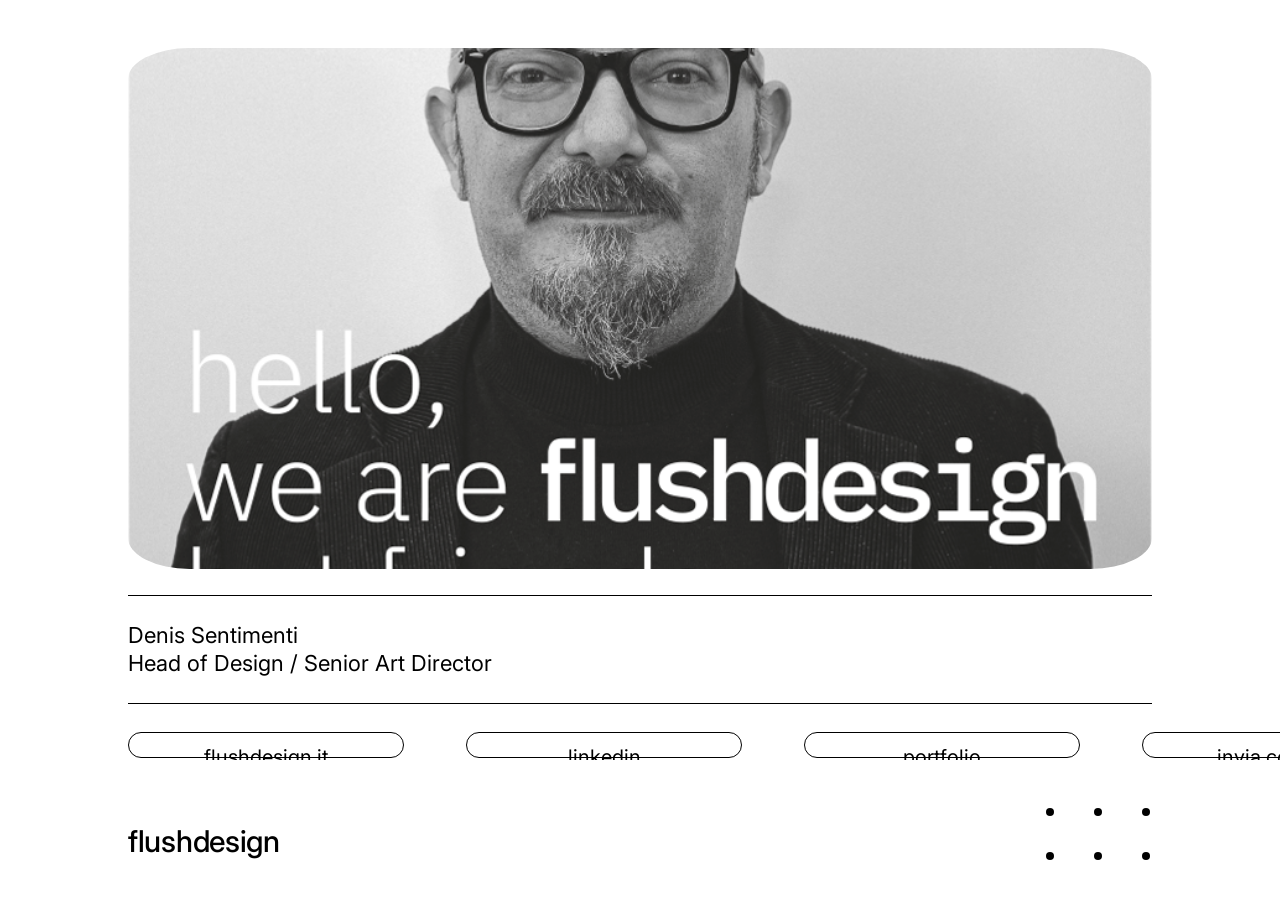
==== index.html @ 52e3fbea "Add files via upload" ====
<!doctype html>
<html lang="it">
<head>
<meta charset="utf-8">
<meta name="viewport" content="width=device-width, initial-scale=1, viewport-fit=cover">
<title>Denis Sentimenti · flushdesign</title>
<link rel="manifest" href="manifest.json">
<link rel="apple-touch-icon" href="icon.png">
<meta name="apple-mobile-web-app-capable" content="yes">
<meta name="apple-mobile-web-app-status-bar-style" content="default">
<link href="https://fonts.googleapis.com/css2?family=Inter:wght@400;500&display=swap" rel="stylesheet">
<style>
  * { box-sizing: border-box; margin: 0; }
  html, body { height: 100%; background: #fff; }
  body {
    font: 400 17px/1.25 Inter, system-ui, sans-serif; color: #000;
    -webkit-font-smoothing: antialiased; -webkit-tap-highlight-color: transparent;
    display: flex; flex-direction: column;
    padding: max(48px, env(safe-area-inset-top)) 10% max(40px, env(safe-area-inset-bottom));
  }

  /* card: tap flips photo → QR */
  .card { aspect-ratio: 1; perspective: 1200px; cursor: pointer; }
  .card > div {
    position: relative; width: 100%; height: 100%;
    transform-style: preserve-3d; transition: transform .7s cubic-bezier(.4,0,.2,1);
  }
  .card.flipped > div { transform: rotateY(180deg); }
  .face {
    position: absolute; inset: 0; border-radius: 6%; overflow: hidden;
    backface-visibility: hidden; -webkit-backface-visibility: hidden;
  }
  .face img { width: 100%; height: 100%; object-fit: cover; display: block; }
  .back { transform: rotateY(180deg); border: 1.5px solid #000; display: grid; place-items: center; background: #fff; }
  .back img { width: 68%; height: auto; }

  hr { border: 0; border-top: 1.5px solid #000; margin: 26px 0; }
  .who { font-size: clamp(16px, 4.2vw, 22px); }

  /* chips: horizontal scroll, invert on tap */
  .links { display: flex; gap: 6%; overflow-x: auto; scroll-snap-type: x mandatory; scroll-padding: 0 12.5%; scrollbar-width: none; margin: 0 -12.5%; padding: 2px 12.5%; }
  .links::-webkit-scrollbar { display: none; }
  .links a {
    flex: 0 0 auto; scroll-snap-align: start; min-width: 27%; padding: 12px 22px;
    border: 1.5px solid #000; border-radius: 999px; text-align: center;
    color: #000; text-decoration: none; font-size: clamp(16px, 4.2vw, 20px);
    transition: background .1s, color .1s;
  }
  .links a:active, .links a:focus-visible { background: #000; color: #fff; outline: none; }

  footer { margin-top: auto; padding-top: 48px; display: flex; justify-content: space-between; align-items: flex-end; }
  footer b { font-weight: 500; font-size: clamp(22px, 6.4vw, 30px); letter-spacing: -.01em; }
  .dots { display: grid; grid-template-columns: repeat(3, 8px); gap: 36px 40px; margin-right: 2px; }
  .dots i { width: 8px; height: 8px; background: #000; border-radius: 50%; }

  @media (prefers-reduced-motion: reduce) { .card > div { transition: none; } }
</style>
</head>
<body>

<div class="card" onclick="this.classList.toggle('flipped')" role="button" tabindex="0" aria-label="Foto: tocca per il QR con il contatto">
  <div>
    <div class="face"><img src="card.png" alt="Denis Sentimenti"></div>
    <div class="face back"><img src="qr.svg" alt="QR con la vCard di Denis Sentimenti"></div>
  </div>
</div>

<hr>
<p class="who">Denis Sentimenti<br>Head of Design / Senior Art Director</p>
<hr>

<nav class="links">
  <a href="https://www.flushdesign.it">flushdesign.it</a>
  <a href="https://www.linkedin.com/in/">linkedin</a>
  <a href="https://www.flushdesign.it">portfolio</a>
  <a href="denis.vcf" id="share">invia contatto</a>
</nav>

<footer>
  <b>flushdesign</b>
  <div class="dots"><i></i><i></i><i></i><i></i><i></i><i></i></div>
</footer>

<script>
  // ponytail: keyboard flip only; no service worker (GitHub Pages is https, "aggiungi a Home" works without)
  document.querySelector('.card').addEventListener('keydown', e => { if (e.key === 'Enter' || e.key === ' ') { e.preventDefault(); e.currentTarget.click(); } });

  // invia contatto: share sheet nativo (AirDrop, WhatsApp, Mail...) con il .vcf; fallback: apre il file
  share.onclick = async e => {
    if (!navigator.share) return;
    e.preventDefault();
    const f = new File([await (await fetch('denis.vcf')).blob()], 'Denis Sentimenti.vcf', {type:'text/vcard'});
    navigator.share(navigator.canShare?.({files:[f]}) ? {files:[f]} : {title:'Denis Sentimenti', url:location.href});
  };
</script>
</body>
</html>
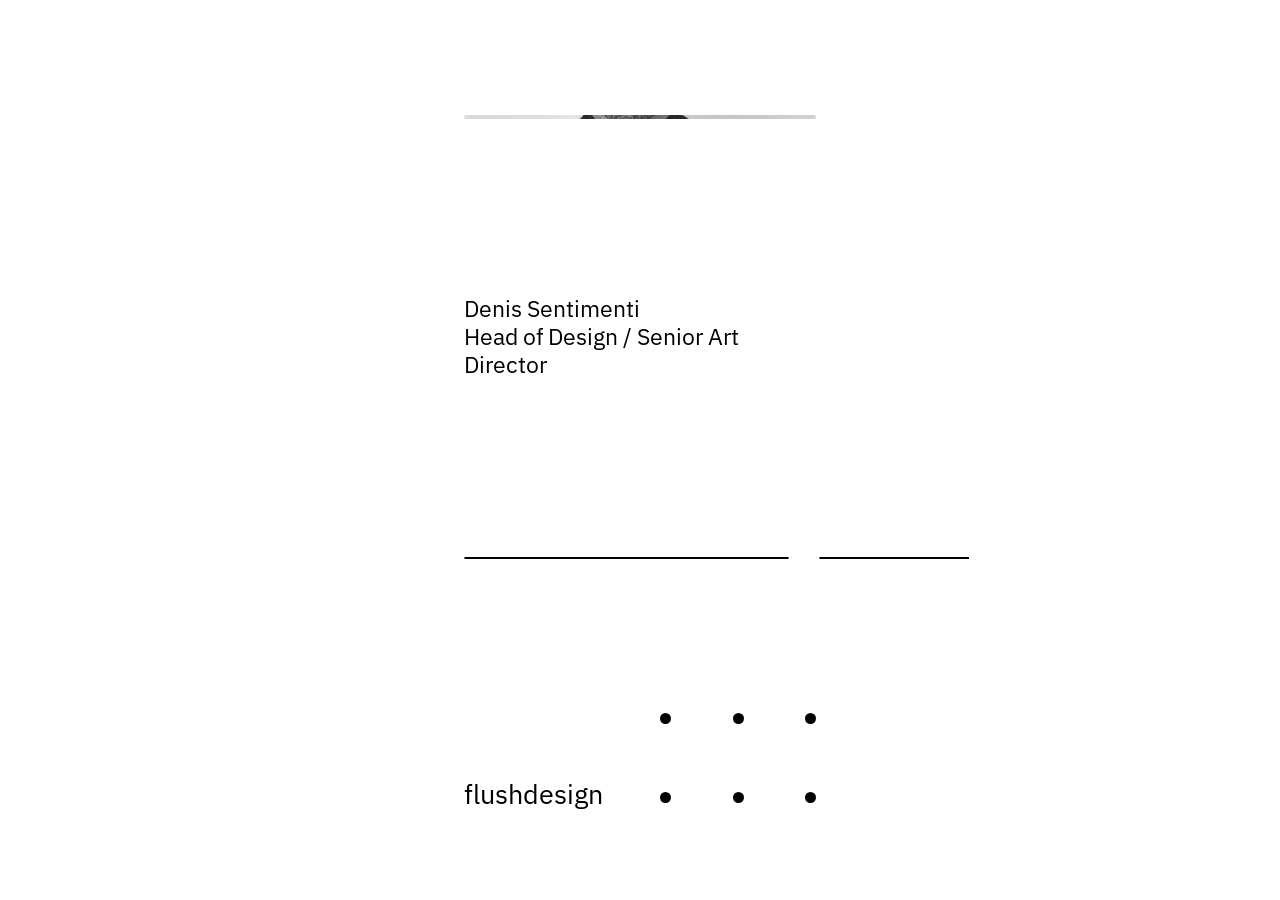
==== commit 86e9d05b: "Add files via upload" ====
--- a/index.html
+++ b/index.html
@@ -8,15 +8,16 @@
 <link rel="apple-touch-icon" href="icon.png">
 <meta name="apple-mobile-web-app-capable" content="yes">
 <meta name="apple-mobile-web-app-status-bar-style" content="default">
-<link href="https://fonts.googleapis.com/css2?family=Inter:wght@400;500&display=swap" rel="stylesheet">
+<link href="https://fonts.googleapis.com/css2?family=IBM+Plex+Sans:wght@400&display=swap" rel="stylesheet">
 <style>
+  /* misure dal frame Figma (1082px di larghezza) espresse in vw */
   * { box-sizing: border-box; margin: 0; }
   html, body { height: 100%; background: #fff; }
   body {
-    font: 400 17px/1.25 Inter, system-ui, sans-serif; color: #000;
+    font: 400 3.9vw/1.2 "IBM Plex Sans", system-ui, sans-serif; color: #000;
     -webkit-font-smoothing: antialiased; -webkit-tap-highlight-color: transparent;
     display: flex; flex-direction: column;
-    padding: max(48px, env(safe-area-inset-top)) 10% max(40px, env(safe-area-inset-bottom));
+    padding: max(9vw, env(safe-area-inset-top)) 9.7vw max(7vw, env(safe-area-inset-bottom));
   }
 
   /* card: tap flips photo → QR */
@@ -31,28 +32,28 @@
     backface-visibility: hidden; -webkit-backface-visibility: hidden;
   }
   .face img { width: 100%; height: 100%; object-fit: cover; display: block; }
-  .back { transform: rotateY(180deg); border: 1.5px solid #000; display: grid; place-items: center; background: #fff; }
+  .back { transform: rotateY(180deg); display: grid; place-items: center; background: #000; }
   .back img { width: 68%; height: auto; }
 
-  hr { border: 0; border-top: 1.5px solid #000; margin: 26px 0; }
-  .who { font-size: clamp(16px, 4.2vw, 22px); }
+  .who { margin-top: 13.8vw; }
 
   /* chips: horizontal scroll, invert on tap */
-  .links { display: flex; gap: 6%; overflow-x: auto; scroll-snap-type: x mandatory; scroll-padding: 0 12.5%; scrollbar-width: none; margin: 0 -12.5%; padding: 2px 12.5%; }
+  .links { display: flex; gap: 2.3vw; overflow-x: auto; scroll-snap-type: x mandatory; scroll-padding: 0 12vw; scrollbar-width: none; margin: 13.8vw -12vw 0; padding: 2px 12vw; }
   .links::-webkit-scrollbar { display: none; }
   .links a {
-    flex: 0 0 auto; scroll-snap-align: start; min-width: 27%; padding: 12px 22px;
-    border: 1.5px solid #000; border-radius: 999px; text-align: center;
-    color: #000; text-decoration: none; font-size: clamp(16px, 4.2vw, 20px);
+    flex: 0 0 auto; scroll-snap-align: start; min-width: 25.4vw; padding: 0 3vw; line-height: 5.8vw;
+    border: 1px solid #000; border-radius: 1.85vw; text-align: center;
+    color: #000; text-decoration: none; font-size: 3.33vw;
     transition: background .1s, color .1s;
   }
   .links a:active, .links a:focus-visible { background: #000; color: #fff; outline: none; }
 
-  footer { margin-top: auto; padding-top: 48px; display: flex; justify-content: space-between; align-items: flex-end; }
-  footer b { font-weight: 500; font-size: clamp(22px, 6.4vw, 30px); letter-spacing: -.01em; }
-  .dots { display: grid; grid-template-columns: repeat(3, 8px); gap: 36px 40px; margin-right: 2px; }
-  .dots i { width: 8px; height: 8px; background: #000; border-radius: 50%; }
+  footer { margin-top: auto; padding-top: 12vw; display: flex; justify-content: space-between; align-items: flex-end; }
+  footer b { font-weight: 400; font-size: 4.44vw; }
+  .dots { display: grid; grid-template-columns: repeat(3, .85vw); gap: 5.3vw 4.8vw; margin-bottom: .6vw; }
+  .dots i { width: .85vw; height: .85vw; background: #000; border-radius: 50%; }
 
+  @media (min-width: 600px) { body { max-width: 600px; margin: 0 auto; font-size: 23px; } .links a { font-size: 20px; } footer b { font-size: 27px; } }
   @media (prefers-reduced-motion: reduce) { .card > div { transition: none; } }
 </style>
 </head>
@@ -65,14 +66,12 @@
   </div>
 </div>
 
-<hr>
 <p class="who">Denis Sentimenti<br>Head of Design / Senior Art Director</p>
-<hr>
 
 <nav class="links">
-  <a href="https://www.flushdesign.it">flushdesign.it</a>
-  <a href="https://www.linkedin.com/in/">linkedin</a>
-  <a href="https://www.flushdesign.it">portfolio</a>
+  <a href="https://www.flushdesign.it" target="_blank" rel="noopener">flushdesign.it</a>
+  <a href="https://www.linkedin.com/in/denissentimenti/" data-app="linkedin://in/denissentimenti">linkedin</a>
+  <a href="https://sgtpepe.notion.site/effed2e1eeda4d0b9b7c78e0f87373c3?pvs=143" target="_blank" rel="noopener">portfolio</a>
   <a href="denis.vcf" id="share">invia contatto</a>
 </nav>
 
@@ -92,6 +91,12 @@
     const f = new File([await (await fetch('denis.vcf')).blob()], 'Denis Sentimenti.vcf', {type:'text/vcard'});
     navigator.share(navigator.canShare?.({files:[f]}) ? {files:[f]} : {title:'Denis Sentimenti', url:location.href});
   };
+
+  // app prima, sito se l'app non c'è (iOS apre gli https in Safari anche con l'app installata)
+  for (const a of document.querySelectorAll('[data-app]')) a.onclick = e => {
+    e.preventDefault(); location.href = a.dataset.app;
+    setTimeout(() => { if (!document.hidden) window.open(a.href, "_blank"); }, 800);
+  };
 </script>
 </body>
 </html>
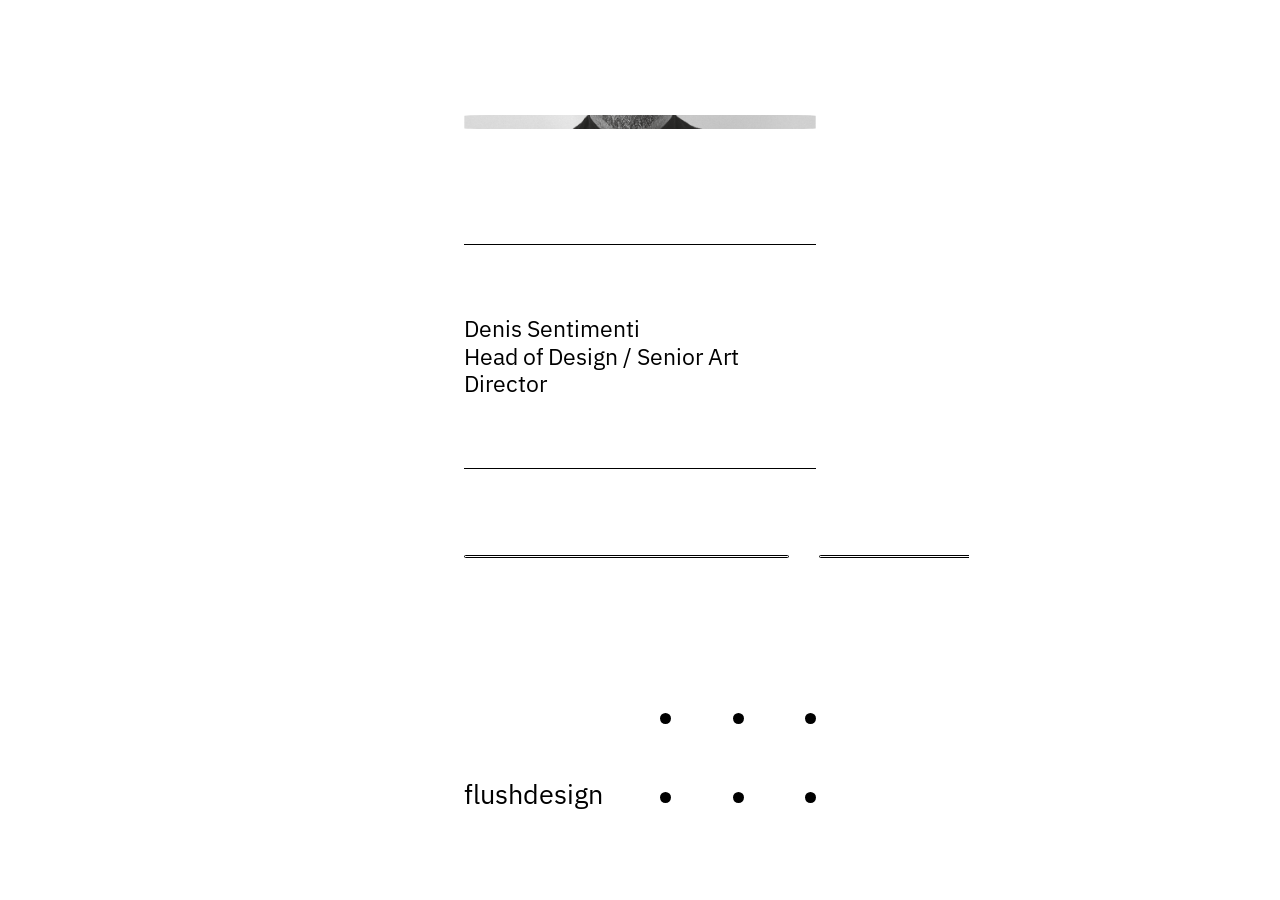
==== commit 7f1b6004: "Add files via upload" ====
--- a/index.html
+++ b/index.html
@@ -35,10 +35,11 @@
   .back { transform: rotateY(180deg); display: grid; place-items: center; background: #000; }
   .back img { width: 68%; height: auto; }
 
-  .who { margin-top: 13.8vw; }
+  hr { border: 0; border-top: 1px solid #000; margin: 0; }
+  .who { margin: 5.5vw 0; }
 
   /* chips: horizontal scroll, invert on tap */
-  .links { display: flex; gap: 2.3vw; overflow-x: auto; scroll-snap-type: x mandatory; scroll-padding: 0 12vw; scrollbar-width: none; margin: 13.8vw -12vw 0; padding: 2px 12vw; }
+  .links { display: flex; gap: 2.3vw; overflow-x: auto; scroll-snap-type: x mandatory; scroll-padding: 0 12vw; scrollbar-width: none; margin: 6.5vw -12vw 0; padding: 2px 12vw; }
   .links::-webkit-scrollbar { display: none; }
   .links a {
     flex: 0 0 auto; scroll-snap-align: start; min-width: 25.4vw; padding: 0 3vw; line-height: 5.8vw;
@@ -66,7 +67,9 @@
   </div>
 </div>
 
+<hr style="margin-top:9vw">
 <p class="who">Denis Sentimenti<br>Head of Design / Senior Art Director</p>
+<hr>
 
 <nav class="links">
   <a href="https://www.flushdesign.it" target="_blank" rel="noopener">flushdesign.it</a>
